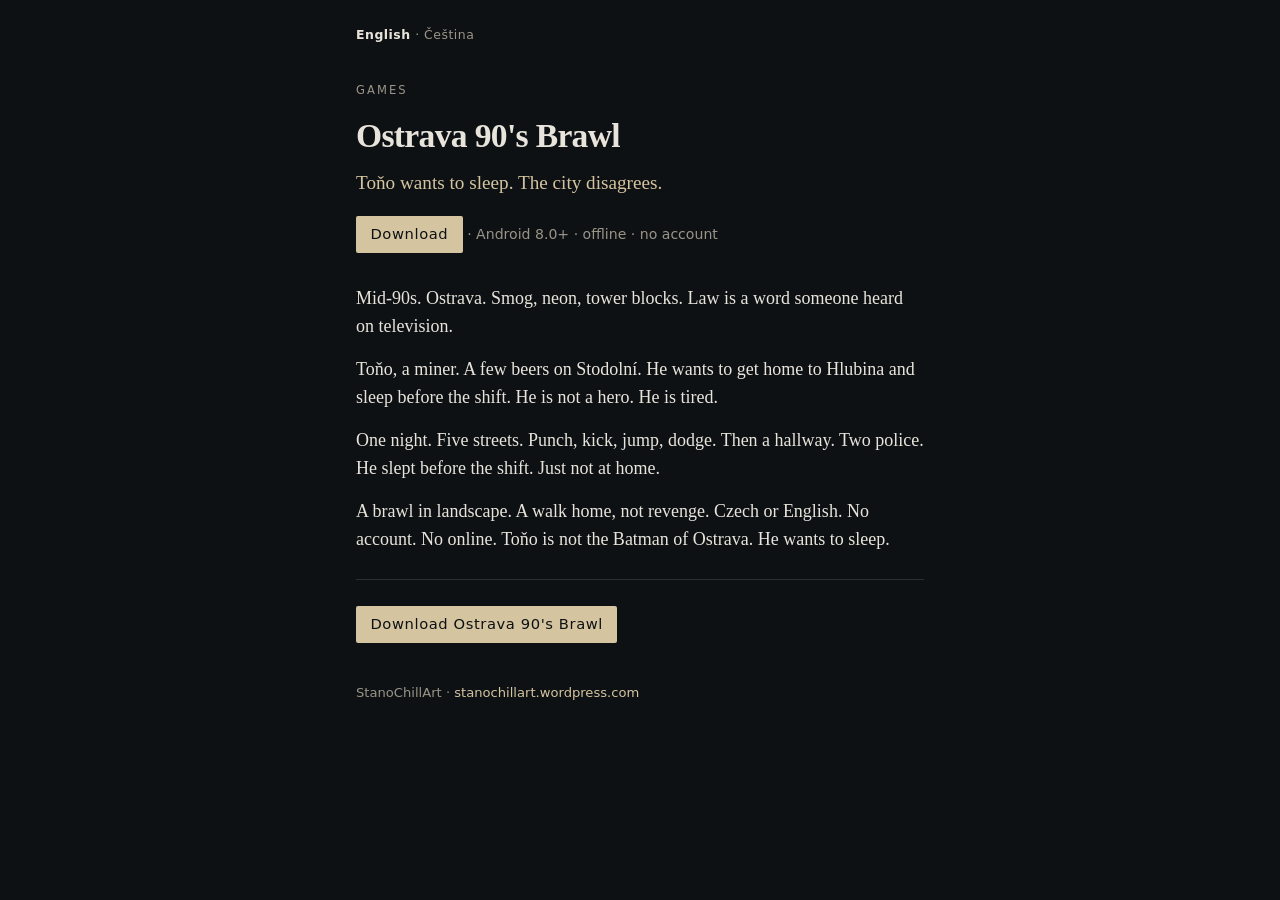
==== docs/index.html @ cc1eef0f "GitHub Pages flyers for in-app languages" ====
<!DOCTYPE html>
<html lang="en">
<head>
<meta charset="utf-8">
<meta name="viewport" content="width=device-width, initial-scale=1">
<title>Ostrava 90&#x27;s Brawl — Toňo wants to sleep. The city disagrees.</title>
<link rel="stylesheet" href="assets/style.css">

</head>
<body>
<div class="wrap">
<nav class="langs"><strong>English</strong> · <a href="cs/">Čeština</a></nav>
<p class="kicker">Games</p>
<h1>Ostrava 90&#x27;s Brawl</h1>
<p class="tag">Toňo wants to sleep. The city disagrees.</p>
<p class="meta"><a class="dl" href="https://github.com/stanochillart/Ostrava90sBrawl/releases/download/v1.0/Ostrava90sBrawl-1.0.apk">Download</a> · Android 8.0+ · offline · no account</p>
<p>Mid-90s. Ostrava. Smog, neon, tower blocks. Law is a word someone heard on television.</p>
<p>Toňo, a miner. A few beers on Stodolní. He wants to get home to Hlubina and sleep before the shift. He is not a hero. He is tired.</p>
<p>One night. Five streets. Punch, kick, jump, dodge. Then a hallway. Two police. He slept before the shift. Just not at home.</p>
<p>A brawl in landscape. A walk home, not revenge. Czech or English. No account. No online. Toňo is not the Batman of Ostrava. He wants to sleep.</p>
<hr>
<p><a class="dl" href="https://github.com/stanochillart/Ostrava90sBrawl/releases/download/v1.0/Ostrava90sBrawl-1.0.apk">Download Ostrava 90&#x27;s Brawl</a></p>
<footer>StanoChillArt · <a href="https://stanochillart.wordpress.com/">stanochillart.wordpress.com</a></footer>

</div>
</body>
</html>
---- docs/assets/style.css ----
:root {
  --bg: #0e1114;
  --fg: #e8e4dc;
  --muted: #9a9488;
  --line: #2a2f33;
  --accent: #d4c4a0;
}
* { box-sizing: border-box; }
html, body { margin: 0; padding: 0; }
body {
  background: var(--bg);
  color: var(--fg);
  font: 18px/1.55 "Iowan Old Style", "Palatino Linotype", Palatino, Georgia, serif;
  min-height: 100vh;
}
a { color: var(--accent); text-decoration: none; }
a:hover { text-decoration: underline; }
.wrap {
  max-width: 38rem;
  margin: 0 auto;
  padding: 1.5rem 1.25rem 4rem;
}
.langs {
  font-family: system-ui, sans-serif;
  font-size: 0.78rem;
  letter-spacing: 0.04em;
  color: var(--muted);
  margin-bottom: 2.25rem;
  line-height: 1.8;
}
.langs a { color: var(--muted); }
.langs strong { color: var(--fg); font-weight: 600; }
.kicker {
  font-family: system-ui, sans-serif;
  font-size: 0.72rem;
  letter-spacing: 0.18em;
  text-transform: uppercase;
  color: var(--muted);
  margin: 0 0 0.6rem;
}
h1 {
  font-size: 2.1rem;
  font-weight: 600;
  letter-spacing: -0.02em;
  margin: 0 0 0.4rem;
}
.tag {
  font-size: 1.2rem;
  color: var(--accent);
  margin: 0 0 1.1rem;
}
.meta {
  font-family: system-ui, sans-serif;
  font-size: 0.88rem;
  color: var(--muted);
  margin: 0 0 2rem;
}
.dl {
  display: inline-block;
  font-family: system-ui, sans-serif;
  font-size: 0.92rem;
  letter-spacing: 0.04em;
  color: var(--bg);
  background: var(--accent);
  padding: 0.45rem 0.9rem;
  border-radius: 2px;
  text-decoration: none;
}
.dl:hover { text-decoration: none; filter: brightness(1.08); }
hr {
  border: 0;
  border-top: 1px solid var(--line);
  margin: 1.6rem 0;
}
p { margin: 0 0 0.95rem; }
footer {
  margin-top: 2.5rem;
  font-family: system-ui, sans-serif;
  font-size: 0.82rem;
  color: var(--muted);
}
.list { list-style: none; padding: 0; margin: 0 0 2rem; }
.list li {
  padding: 0.85rem 0;
  border-top: 1px solid var(--line);
}
.list .name { font-size: 1.15rem; }
.list .line { color: var(--muted); font-size: 0.95rem; margin-top: 0.2rem; }
.list .acts {
  font-family: system-ui, sans-serif;
  font-size: 0.82rem;
  margin-top: 0.35rem;
  color: var(--muted);
}
h2 {
  font-size: 0.78rem;
  font-family: system-ui, sans-serif;
  letter-spacing: 0.16em;
  text-transform: uppercase;
  color: var(--muted);
  margin: 2rem 0 0.4rem;
  font-weight: 600;
}
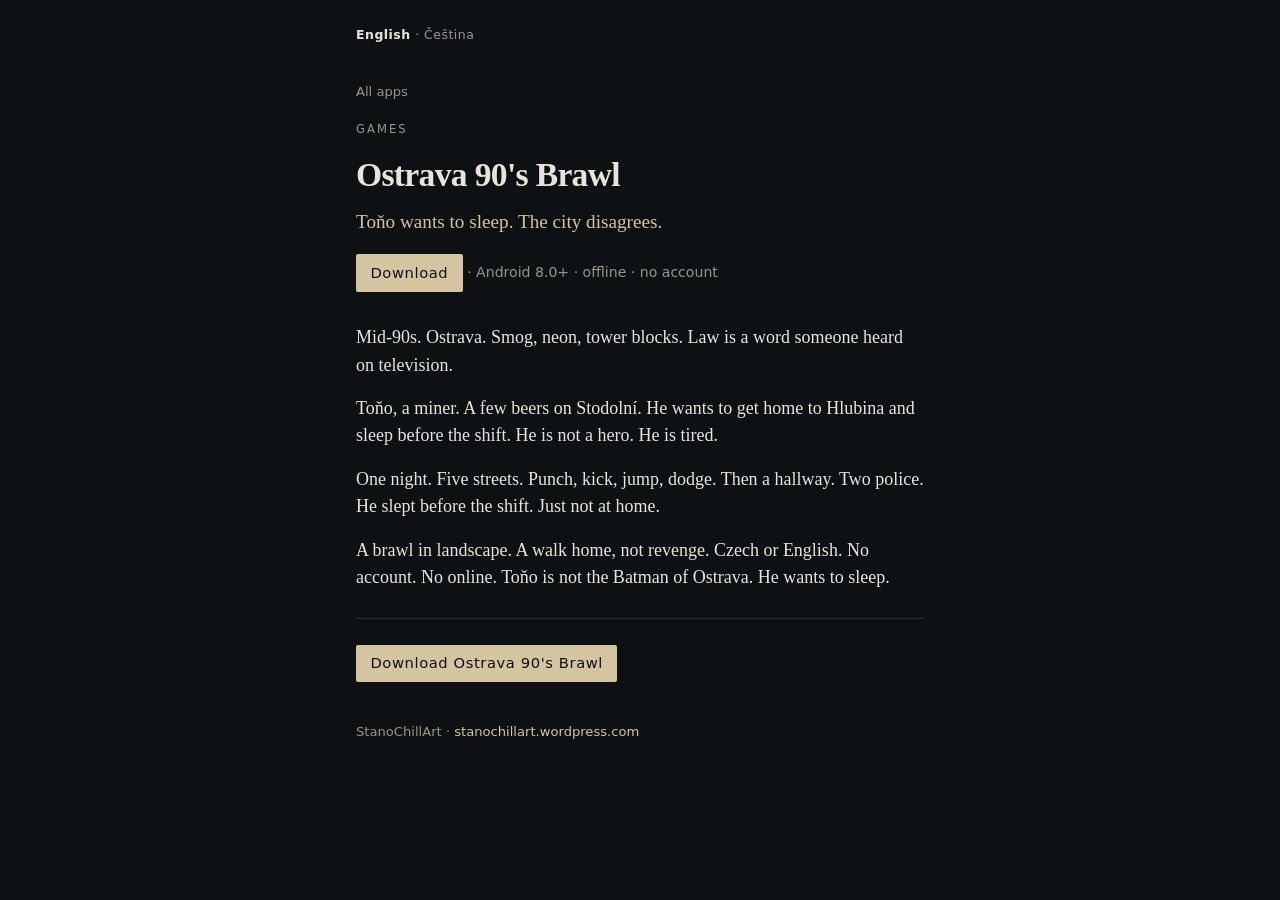
==== commit b486c8f0: "Hub-style home link; refresh flyer pages" ====
--- a/docs/index.html
+++ b/docs/index.html
@@ -10,6 +10,7 @@
 <body>
 <div class="wrap">
 <nav class="langs"><strong>English</strong> · <a href="cs/">Čeština</a></nav>
+<p class="home"><a href="https://stanochillart.github.io/">All apps</a></p>
 <p class="kicker">Games</p>
 <h1>Ostrava 90&#x27;s Brawl</h1>
 <p class="tag">Toňo wants to sleep. The city disagrees.</p>
--- a/docs/assets/style.css
+++ b/docs/assets/style.css
@@ -20,6 +20,45 @@
   margin: 0 auto;
   padding: 1.5rem 1.25rem 4rem;
 }
+.wrap.wide { max-width: 68rem; }
+.hero { max-width: 36rem; margin-bottom: 2.6rem; }
+.hero h1 { font-size: 2.45rem; }
+.home {
+  font-family: system-ui, sans-serif;
+  font-size: 0.82rem;
+  margin: 0 0 1.15rem;
+}
+.home a { color: var(--muted); }
+.cards {
+  display: grid;
+  grid-template-columns: repeat(auto-fill, minmax(16.8rem, 1fr));
+  gap: 0.85rem;
+  list-style: none;
+  padding: 0;
+  margin: 0 0 2.4rem;
+}
+.card {
+  display: flex;
+  flex-direction: column;
+  min-height: 10rem;
+  margin: 0;
+  padding: 1.1rem 1.15rem 1.15rem;
+  border: 1px solid var(--line);
+  background: #14181c;
+}
+.card .name { font-size: 1.12rem; margin: 0 0 0.35rem; }
+.card .line {
+  color: var(--muted);
+  font-size: 0.98rem;
+  flex: 1;
+  margin: 0;
+}
+.card .acts {
+  font-family: system-ui, sans-serif;
+  font-size: 0.8rem;
+  margin-top: 0.95rem;
+}
+.card .acts a { margin-right: 0.9rem; }
 .langs {
   font-family: system-ui, sans-serif;
   font-size: 0.78rem;
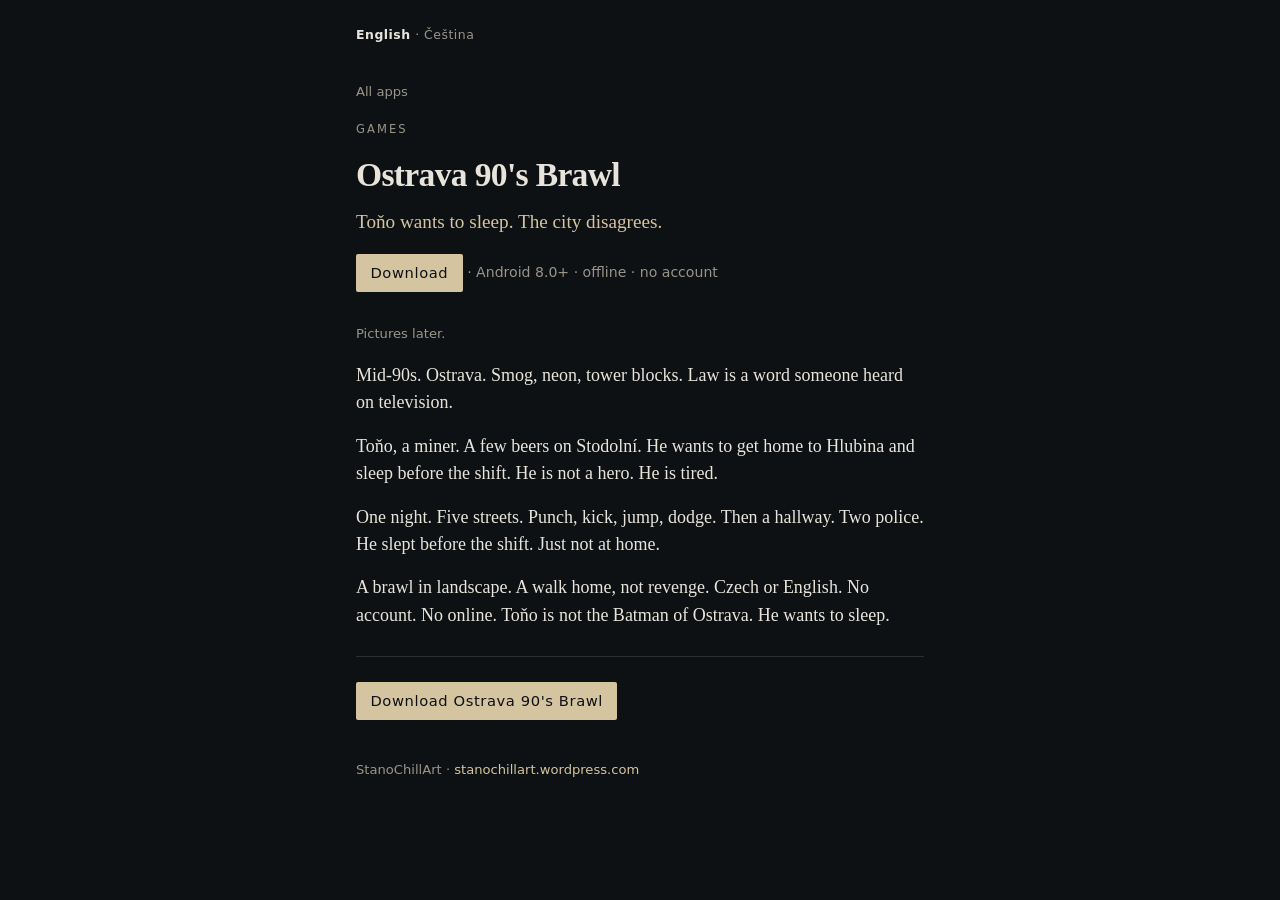
==== commit 4da5ff61: "Note pictures later on Ostrava Pages" ====
--- a/docs/index.html
+++ b/docs/index.html
@@ -15,6 +15,7 @@
 <h1>Ostrava 90&#x27;s Brawl</h1>
 <p class="tag">Toňo wants to sleep. The city disagrees.</p>
 <p class="meta"><a class="dl" href="https://github.com/stanochillart/Ostrava90sBrawl/releases/download/v1.0/Ostrava90sBrawl-1.0.apk">Download</a> · Android 8.0+ · offline · no account</p>
+<p class="soon">Pictures later.</p>
 <p>Mid-90s. Ostrava. Smog, neon, tower blocks. Law is a word someone heard on television.</p>
 <p>Toňo, a miner. A few beers on Stodolní. He wants to get home to Hlubina and sleep before the shift. He is not a hero. He is tired.</p>
 <p>One night. Five streets. Punch, kick, jump, dodge. Then a hallway. Two police. He slept before the shift. Just not at home.</p>
--- a/docs/assets/style.css
+++ b/docs/assets/style.css
@@ -140,3 +140,9 @@
   margin: 2rem 0 0.4rem;
   font-weight: 600;
 }
+.soon {
+  font-family: system-ui, sans-serif;
+  font-size: 0.82rem;
+  color: var(--muted);
+  margin: 0 0 1.1rem;
+}
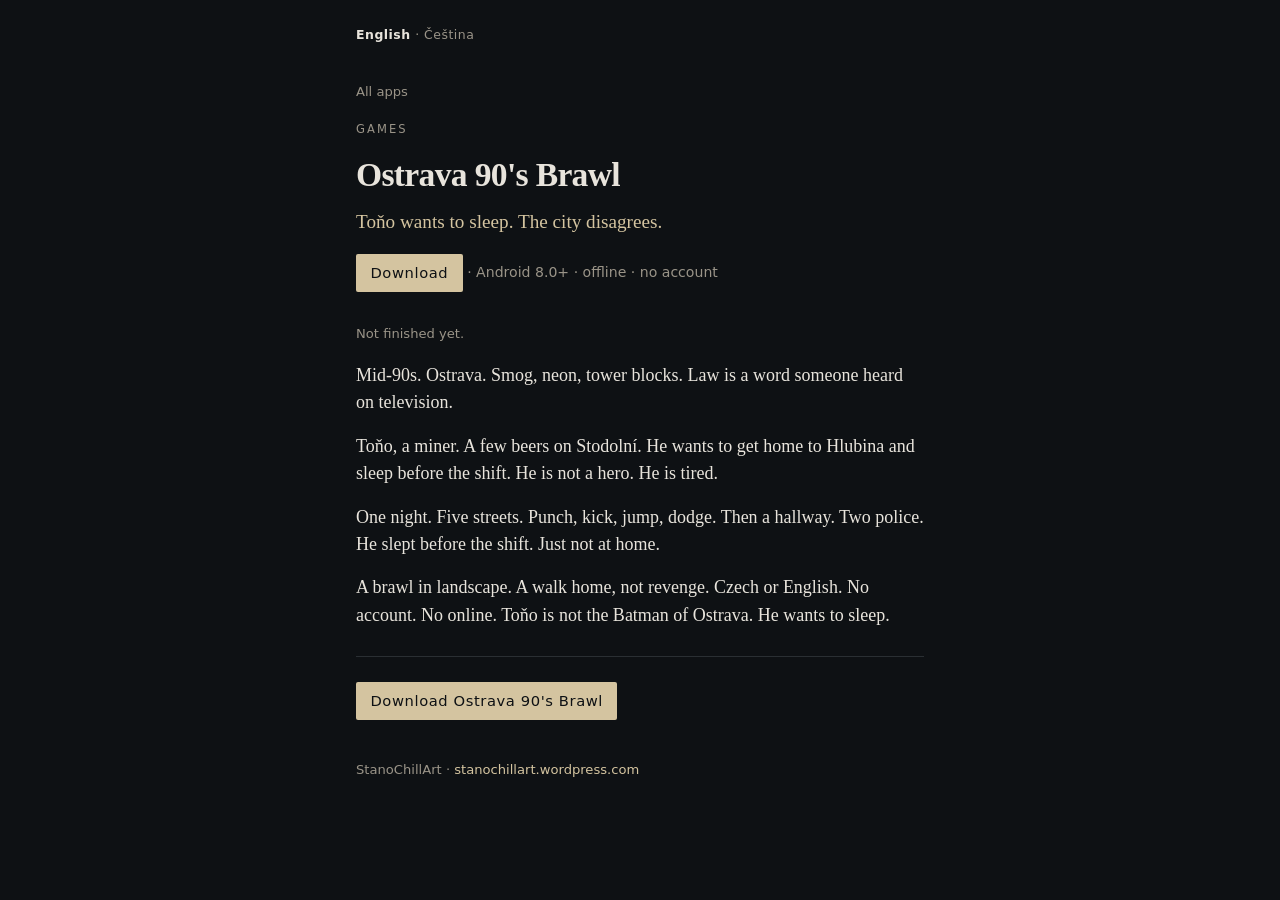
==== commit 25ac4409: "Ostrava Pages: not finished yet" ====
--- a/docs/index.html
+++ b/docs/index.html
@@ -15,7 +15,7 @@
 <h1>Ostrava 90&#x27;s Brawl</h1>
 <p class="tag">Toňo wants to sleep. The city disagrees.</p>
 <p class="meta"><a class="dl" href="https://github.com/stanochillart/Ostrava90sBrawl/releases/download/v1.0/Ostrava90sBrawl-1.0.apk">Download</a> · Android 8.0+ · offline · no account</p>
-<p class="soon">Pictures later.</p>
+<p class="soon">Not finished yet.</p>
 <p>Mid-90s. Ostrava. Smog, neon, tower blocks. Law is a word someone heard on television.</p>
 <p>Toňo, a miner. A few beers on Stodolní. He wants to get home to Hlubina and sleep before the shift. He is not a hero. He is tired.</p>
 <p>One night. Five streets. Punch, kick, jump, dodge. Then a hallway. Two police. He slept before the shift. Just not at home.</p>
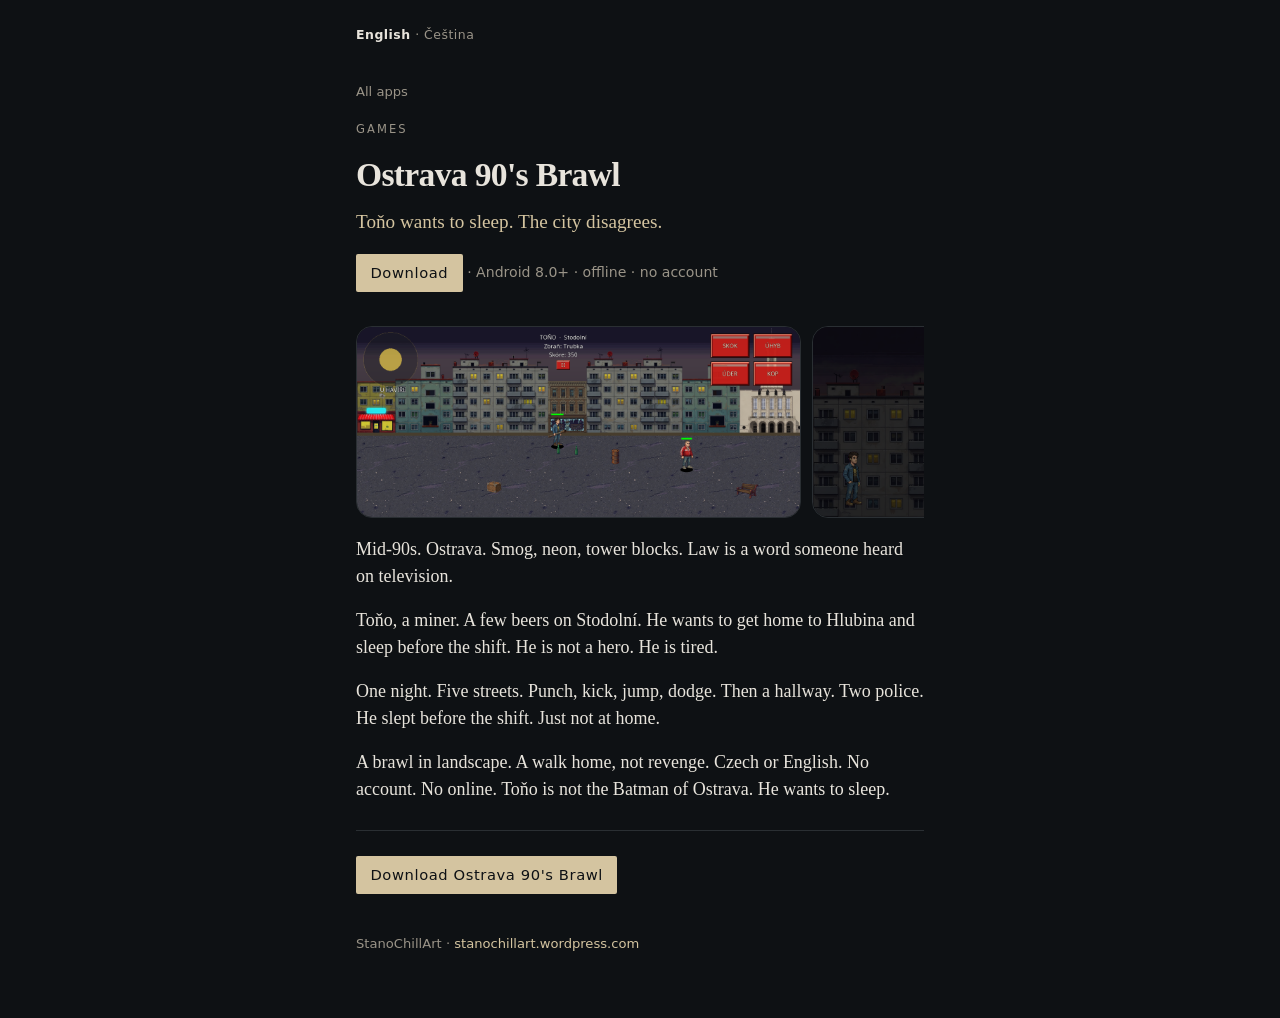
==== commit 0a835f15: "Add screenshots" ====
--- a/docs/index.html
+++ b/docs/index.html
@@ -14,14 +14,17 @@
 <p class="kicker">Games</p>
 <h1>Ostrava 90&#x27;s Brawl</h1>
 <p class="tag">Toňo wants to sleep. The city disagrees.</p>
-<p class="meta"><a class="dl" href="https://github.com/stanochillart/Ostrava90sBrawl/releases/download/v1.0/Ostrava90sBrawl-1.0.apk">Download</a> · Android 8.0+ · offline · no account</p>
-<p class="soon">Not finished yet.</p>
+<p class="meta"><a class="dl" href="https://github.com/stanochillart/Ostrava90sBrawl/releases/download/v1.2/Ostrava90sBrawl-1.2.apk">Download</a> · Android 8.0+ · offline · no account</p>
+<div class="shots">
+<img src="screenshots/01.png" alt="Ostrava 90's Brawl">
+<img src="screenshots/02.png" alt="Ostrava 90's Brawl">
+</div>
 <p>Mid-90s. Ostrava. Smog, neon, tower blocks. Law is a word someone heard on television.</p>
 <p>Toňo, a miner. A few beers on Stodolní. He wants to get home to Hlubina and sleep before the shift. He is not a hero. He is tired.</p>
 <p>One night. Five streets. Punch, kick, jump, dodge. Then a hallway. Two police. He slept before the shift. Just not at home.</p>
 <p>A brawl in landscape. A walk home, not revenge. Czech or English. No account. No online. Toňo is not the Batman of Ostrava. He wants to sleep.</p>
 <hr>
-<p><a class="dl" href="https://github.com/stanochillart/Ostrava90sBrawl/releases/download/v1.0/Ostrava90sBrawl-1.0.apk">Download Ostrava 90&#x27;s Brawl</a></p>
+<p><a class="dl" href="https://github.com/stanochillart/Ostrava90sBrawl/releases/download/v1.2/Ostrava90sBrawl-1.2.apk">Download Ostrava 90&#x27;s Brawl</a></p>
 <footer>StanoChillArt · <a href="https://stanochillart.wordpress.com/">stanochillart.wordpress.com</a></footer>
 
 </div>
--- a/docs/assets/style.css
+++ b/docs/assets/style.css
@@ -140,9 +140,19 @@
   margin: 2rem 0 0.4rem;
   font-weight: 600;
 }
-.soon {
-  font-family: system-ui, sans-serif;
-  font-size: 0.82rem;
-  color: var(--muted);
-  margin: 0 0 1.1rem;
+.shots {
+  display: flex;
+  gap: 0.65rem;
+  overflow-x: auto;
+  margin: 1.4rem 0 0.4rem;
+  padding: 0.15rem 0 0.7rem;
+  -webkit-overflow-scrolling: touch;
 }
+.shots img {
+  height: 12rem;
+  width: auto;
+  border-radius: 1rem;
+  border: 1px solid var(--line);
+  background: #000;
+  flex: 0 0 auto;
+}
